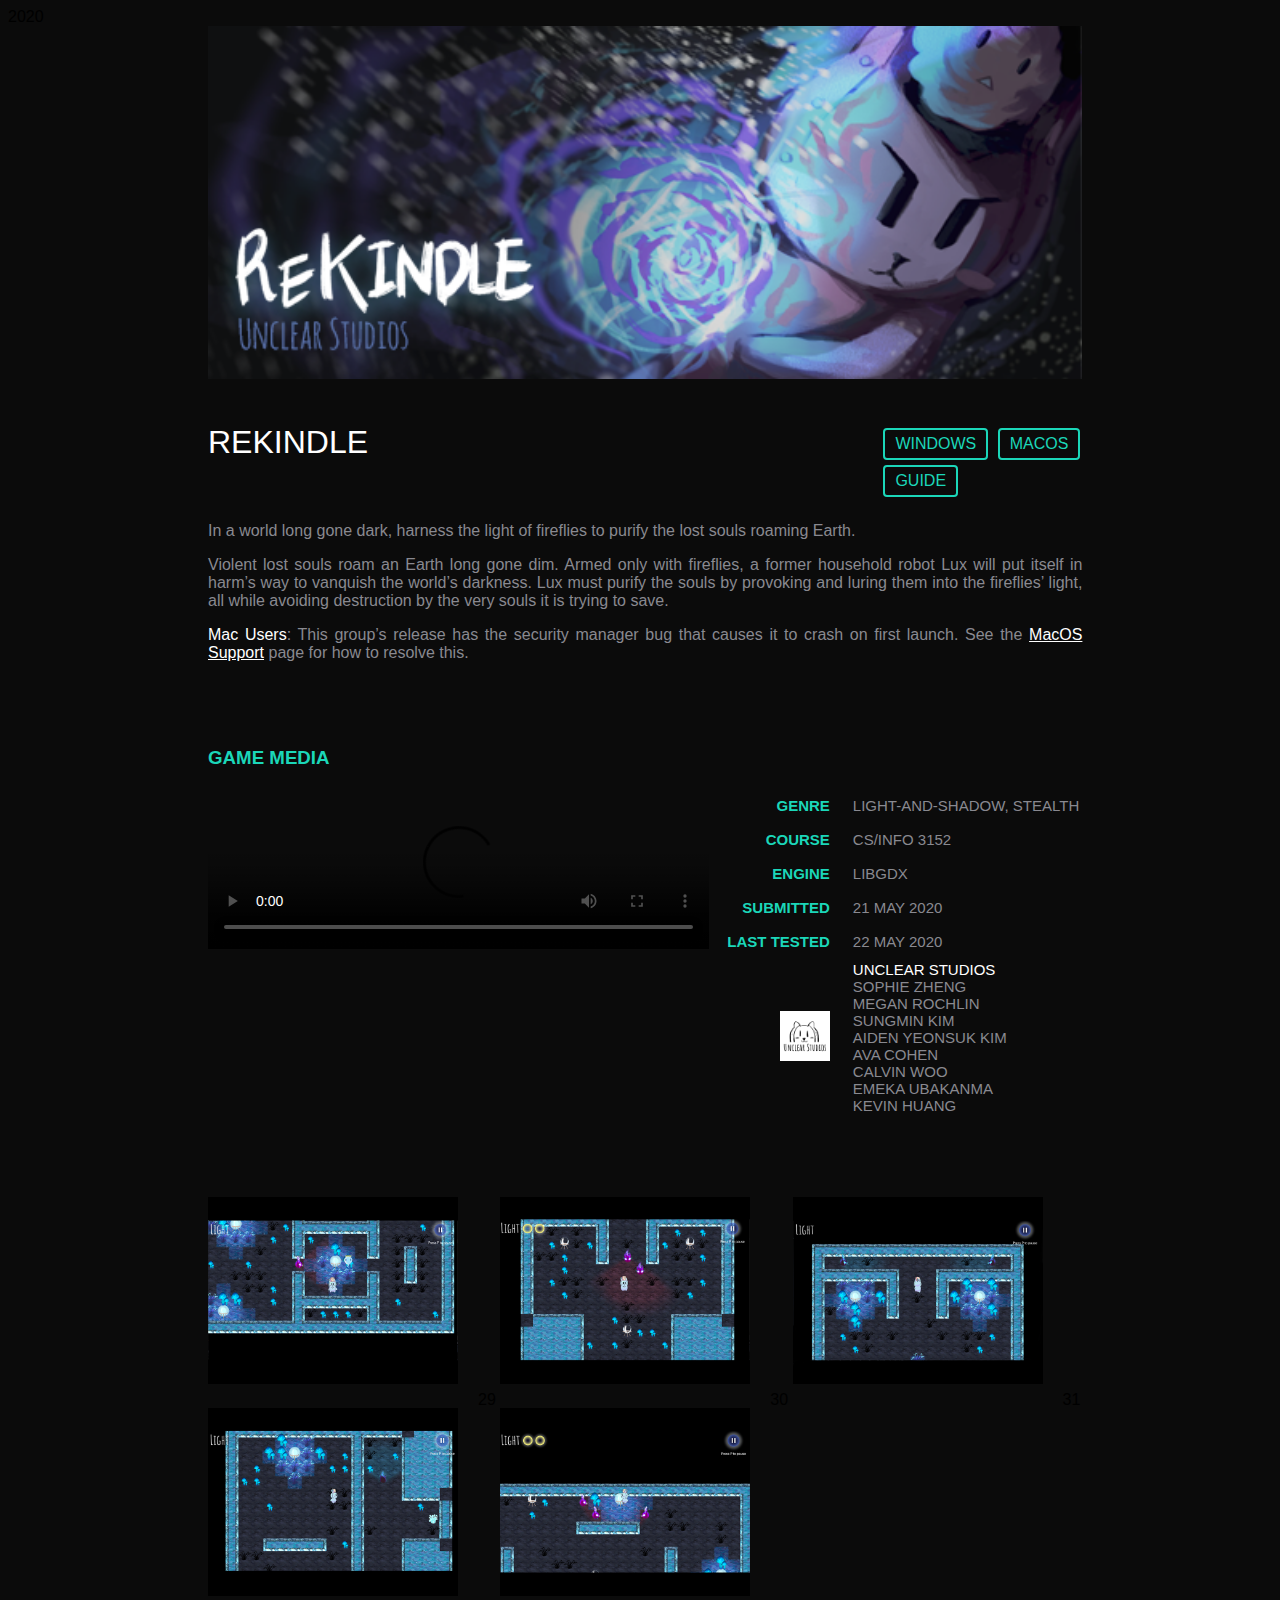
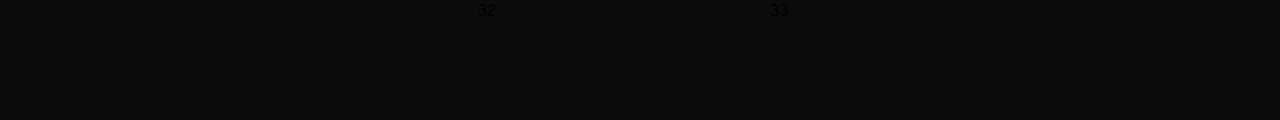
==== rekindle/index.html @ 6d372907 "renamed" ====
<!DOCTYPE html>
<!-- saved from url=(0070)file:///C:/Users/huang/kevinh110.github.io/rekindle/rekindle_page.html -->
<html class="no-js" lang="en"><head><meta http-equiv="Content-Type" content="text/html; charset=UTF-8"><script src="./index_files/analytics.js.download" type="text/javascript"></script>

<link rel="stylesheet" type="text/css" href="./index_files/banner-styles.css">
<link rel="stylesheet" type="text/css" href="./index_files/iconochive.css">

	
    <title>Game Design Initiative at Cornell</title>
    
    <meta name="viewport" content="user-scalable=no, width=device-width, initial-scale=1.0">
    <meta name="apple-mobile-web-app-capable" content="yes">
    
    
    <link rel="stylesheet" href="./index_files/darkmode.css">
	
    
    <link rel="stylesheet" href="./index_files/gamelanding.css">
    
    <link rel="stylesheet" href="./index_files/font-awesome.min.css">

	
</head>

    <body><div class="content">
	


2020
<div class="top">
  <img src="./index_files/banner.png" alt="Game cover image" class="center">
  <div class="top-text-content">
	<div class="title_and_buttons">
	  <div class="gamename">
		<h1>Rekindle</h1>
	  </div>
	  
	  <div class="buttons">
	  	<button type="button" onclick="window.location.href=&#39;Rekindle.Win.zip&#39;;">Windows</button>
		<button type="button" onclick="window.location.href=&#39;Rekindle.Mac.zip&#39;;">MacOS</button>
		<button type="button" onclick="window.location.href=&#39;quickstart.png&#39;;">Guide</button>
		
	  </div>
	  
	</div>
	<p>In a world long gone dark, harness the light of fireflies to purify  the lost souls roaming Earth.</p>

	<p>Violent lost souls roam an Earth long gone dim. Armed only with fireflies, a former 
household robot Lux will put itself in harm’s way to vanquish the world’s darkness. 
Lux must purify the souls by provoking and luring them into the fireflies’ light, 
all while avoiding destruction by the very souls it is trying to save.</p>

<p><strong>Mac Users</strong>: This group’s release has the security manager bug that causes it to
crash on first launch.  See the <a href="https://web.archive.org/web/20200617064942/http://en-ci-gdiac.coecis.cornell.edu/macos">MacOS Support</a> page for how to resolve
this.</p>

  </div>
</div>
<div class="video_info_team">
      <div class="video_info_team_left">
        <h3>Game Media</h3>
        
        <div class="videoimg">
        <video width="100%" height="auto" poster="/web/20200617064942im_/http://en-ci-gdiac.coecis.cornell.edu/gallery/rekindle/header.png" controls="">
        	<source src="/web/20200617064942im_/http://en-ci-gdiac.coecis.cornell.edu/gallery/rekindle/trailer.mp4" type="video/mp4">
			This video is not supported by your browser.
		</video>
        </div>
        
      </div>
  <div class=" video_info_team_right">
	<table style="width:100%">
	  <tbody><tr>
		<th>Genre</th>
		<td>light-and-shadow, stealth</td>
	  </tr>
	  <tr>
		<th>Course</th>
		<td>CS/INFO 3152</td>
	  </tr>
	  <tr>
		<th>Engine</th>
		<td>LibGDX</td>
	  </tr>
	  <tr>
		<th>Submitted</th>
		<td>21 May 2020</td>
	  </tr>
	  <tr>
		<th>Last Tested</th>
		<td>22 May 2020</td>
	  </tr>
	  <tr>
		<th><img class="studiologo" src="./index_files/logo.png" alt="Unclear Studios"></th>
		<td><span style="color:white;">Unclear Studios</span>
		  <ul>
		    <li>Sophie Zheng</li>
		    <li>Megan Rochlin</li>
		    <li>Sungmin Kim</li>
		    <li>Aiden Yeonsuk Kim</li>
		    <li>Ava Cohen</li>
		    <li>Calvin Woo</li>
		    <li>Emeka Ubakanma</li>
		    <li>Kevin Huang</li>
		    
		  </ul>
		</td>
	  </tr>
	</tbody></table>
  </div>
</div>
<div class="screenshot_gallery">
  
  
  <img class="screenshot" src="./index_files/screenshot1.png" alt="Game screenshot 1">29
  
  <img class="screenshot" src="./index_files/screenshot2.png" alt="Game screenshot 1">30
  
  <img class="screenshot" src="./index_files/screenshot3.png" alt="Game screenshot 1">31
  
  <img class="screenshot" src="./index_files/screenshot4.png" alt="Game screenshot 1">32
  
  <img class="screenshot" src="./index_files/screenshot5.png" alt="Game screenshot 1">33
  
</div>

	</div>

<!-- Scripts for navigation -->
<!-- Scripts for navigation -->
<script>
    /* Loop through all dropdown buttons to toggle between hiding and showing its dropdown content*/
    var dropdown = document.getElementsByClassName("dropbtn");
    var i;

    for (i = 0; i < dropdown.length; i++) {
        dropdown[i].addEventListener("click", function () {
            this.classList.toggle("active");
            var dropdownContent = this.nextElementSibling;
            if (dropdownContent.style.display === "block") {
                dropdownContent.style.display = "none";
            } else {
                dropdownContent.style.display = "block";
            }
        });
    }

    // Close all dropdowns when user clicks outside of dropdown element
    document.addEventListener("click", (evt) => {
        const navElement = document.getElementById("myNavbar");
        let targetElement = evt.target; // clicked element

        do {
            if (targetElement == navElement) {
                // This is a click inside. Do nothing, just return.
                // document.getElementById("flyout-debug").textContent = "Clicked inside!";
                return;
            }
            // Go up the DOM
            targetElement = targetElement.parentNode;
        } while (targetElement);

        // This is a click outside.
        closeDrops();
    });

    // Close all open dropdowns 
    function closeDrops() {
        var dropdownContents = document.getElementsByClassName("dropdown-content");
        var i;

        for (i = 0; i < dropdownContents.length; i++) {
            dropdownContents[i].style.display = "none";
        }
    }

    // Close all dropdowns on screen change
    window.onresize = closeDrops;

    /* Add "responsive" class to nav when user clicks on the icon */
    function goMobile() {
        var x = document.getElementById("myNavbar");
        if (x.className === "navbar") {
            x.className += " responsive";
        } else {
            x.className = "navbar";
        }
    }
</script>

<!--
     FILE ARCHIVED ON 06:49:42 Jun 17, 2020 AND RETRIEVED FROM THE
     INTERNET ARCHIVE ON 18:57:05 Feb 10, 2021.
     JAVASCRIPT APPENDED BY WAYBACK MACHINE, COPYRIGHT INTERNET ARCHIVE.

     ALL OTHER CONTENT MAY ALSO BE PROTECTED BY COPYRIGHT (17 U.S.C.
     SECTION 108(a)(3)).
-->
<!--
playback timings (ms):
  captures_list: 173.036
  exclusion.robots: 0.199
  exclusion.robots.policy: 0.189
  RedisCDXSource: 12.339
  esindex: 0.006
  LoadShardBlock: 128.678 (3)
  PetaboxLoader3.datanode: 95.697 (4)
  CDXLines.iter: 28.93 (3)
  PetaboxLoader3.resolve: 79.059 (2)
  load_resource: 85.017
--></body></html>
---- rekindle/index_files/banner-styles.css ----
@import 'record.css'; /* for SPN1 */

#wm-ipp-base {
  min-height:65px;
  padding:0;
  margin:0;
  border:none;
  background:none transparent;
}
#wm-ipp {
  z-index: 2147483647;
}
#wm-ipp, #wm-ipp * {
  font-family:Lucida Grande, Helvetica, Arial, sans-serif;
  font-size:12px;
  line-height:1.2;
  letter-spacing:0;
  width:auto;
  height:auto;
  max-width:none;
  max-height:none;
  min-width:0 !important;
  min-height:0;
  outline:none;
  float:none;
  text-align:left;
  border:none;
  color: #000;
  text-indent: 0;
  position: initial;
  background: none;
}
#wm-ipp div, #wm-ipp canvas {
  display: block;
}
#wm-ipp div, #wm-ipp tr, #wm-ipp td, #wm-ipp a, #wm-ipp form {
  padding:0;
  margin:0;
  border:none;
  border-radius:0;
  background-color:transparent;
  background-image:none;
  /*z-index:2147483640;*/
  height:auto;
}
#wm-ipp table {
  border:none;
  border-collapse:collapse;
  margin:0;
  padding:0;
  width:auto;
  font-size:inherit;
}
#wm-ipp form input {
  padding:1px !important;
  height:auto;
  display:inline;
  margin:0;
  color: #000;
  background: none #fff;
  border: 1px solid #666;
}
#wm-ipp form input[type=submit] {
  padding:0 8px !important;
  margin:1px 0 1px 5px !important;
  width:auto !important;
  border: 1px solid #000 !important;
  background: #fff !important;
  color: #000 !important;
}
#wm-ipp a {
  display: inline;
}    
#wm-ipp a:hover{
  text-decoration:underline;
}
#wm-ipp a.wm-btn:hover {
  text-decoration:none;
  color:#ff0 !important;
}
#wm-ipp a.wm-btn:hover span {
  color:#ff0 !important;
}
#wm-ipp #wm-ipp-inside {
  margin: 0 6px;
  border:5px solid #000;
  border-top:none;
  background-color:rgba(255,255,255,0.9);
  -moz-box-shadow:1px 1px 4px #333;
  -webkit-box-shadow:1px 1px 4px #333;
  box-shadow:1px 1px 4px #333;
  border-radius:0 0 8px 8px;
}
/* selectors are intentionally verbose to ensure priority */
#wm-ipp #wm-logo {
  padding:0 10px;
  vertical-align:middle;
  min-width:110px;
  width:15%;
}
#wm-ipp table tr::before, #wm-ipp table tr::after {
  margin: 0;
  height: auto;
}
#wm-ipp table.c {
  vertical-align:top;
  margin-left: 4px;
}
#wm-ipp table.c td {
  border:none !important;
}
#wm-ipp .c td.u {
  padding:3px 0 !important;
  text-align:center;
}
#wm-ipp .c td.n {
  padding:0 0 0 5px !important;
  vertical-align: bottom;
}
#wm-ipp .c td.n a {
  text-decoration:none;
  color:#33f;
  font-weight:bold;
}
#wm-ipp .c td.n td.b {
  padding:0 6px 0 0 !important;
  text-align:right !important;
  overflow:visible;
  white-space:nowrap;
  color:#99a;
  vertical-align:middle;
}
#wm-ipp .c td.n tr.y td.b {
  padding:0 6px 2px 0 !important;
}
#wm-ipp .c td.n td.c {
  background:#000;
  color:#ff0;
  font-weight:bold;
  padding:0 !important;
  text-align:center;
}
#wm-ipp.hi .c td.n td.c {
  color:#ec008c;
}
#wm-ipp .c td.n td.f {
  padding:0 0 0 6px !important;
  text-align:left !important;
  overflow:visible;
  white-space:nowrap;
  color:#99a;
  vertical-align:middle;
}
#wm-ipp .c td.n tr.m td {
  text-transform:uppercase;
  white-space:nowrap;
  padding:2px 0;
}
#wm-ipp .c td.s {
  padding:0 5px 0 0 !important;
  text-align:center;
  vertical-align:bottom;
}
#wm-ipp #wm-nav-captures {
  white-space: nowrap;
}
#wm-ipp .c td.s a.t {
  color:#33f;
  font-weight:bold;
  line-height: 1.8;
}
#wm-ipp .c td.s div.r {
  color: #666;
  font-size:9px;
  white-space:nowrap;
}
#wm-ipp .c td.k {
  vertical-align:bottom;
  padding-bottom:2px;
}
#wm-ipp .c td.s {
  padding:0 5px 2px 0 !important;
}
#wm-ipp td#displayMonthEl {
  padding: 2px 0 !important;
}
#wm-ipp td#displayYearEl {
  padding: 0 0 2px 0 !important;
}

div#wm-ipp-sparkline {
  position:relative;/* for positioning markers */
  white-space:nowrap;
  background-color:#fff;
  cursor:pointer;
  line-height:0.9;
}
#sparklineImgId, #wm-sparkline-canvas {
  position:relative;
  z-index:9012;
  max-width:none;
}
#wm-ipp-sparkline div.yt {
  position:absolute;
  z-index:9010 !important;
  background-color:#ff0 !important;
  top: 0;
}
#wm-ipp-sparkline div.mt {
  position:absolute;
  z-index:9013 !important;
  background-color:#ec008c !important;
  top: 0;
}  
#wm-ipp .r {
  position:relative;
}
#wm-ipp .r a {
  color:#33f;
  border:none;
  position:relative;
  background-color:transparent;
  background-repeat:no-repeat !important;
  background-position:100% 100% !important;
  text-decoration: none;
}
#wm-ipp #wm-capinfo {
  /* prevents notice div background from sticking into round corners of
     #wm-ipp-inside */
  border-radius: 0 0 4px 4px;
}
#wm-ipp #wm-capinfo .c-logo {
  display:block;
  float:left;
  margin-right:3px;
  width:90px;
  min-height:90px;
  max-height: 290px;
  border-radius:45px;
  overflow:hidden;
  background-position:50%;
  background-size:auto 90px;
  box-shadow: 0 0 2px 2px rgba(208,208,208,128) inset;
}
#wm-ipp #wm-capinfo .c-logo span {
  display:inline-block;
}
#wm-ipp #wm-capinfo .c-logo img {
  height:90px;
  position:relative;
  left:-50%;
}
#wm-ipp #wm-capinfo .wm-title {
  font-size:130%;
}
#wm-ipp #wm-capinfo a.wm-selector {
  display:inline-block;
  color: #aaa;
  text-decoration:none !important;
  padding: 2px 8px;
}
#wm-ipp #wm-capinfo a.wm-selector.selected {
  background-color:#666;
}
#wm-ipp #wm-capinfo a.wm-selector:hover {
  color: #fff;
}
#wm-ipp #wm-capinfo.notice-only #wm-capinfo-collected-by,
#wm-ipp #wm-capinfo.notice-only #wm-capinfo-timestamps {
    display: none;
}
#wm-ipp #wm-capinfo #wm-capinfo-notice .wm-capinfo-content {
    background-color:#ff0;
    padding:5px;
    font-size:14px;
    text-align:center;
}
#wm-ipp #wm-capinfo #wm-capinfo-notice .wm-capinfo-content * {
    font-size:14px;
    text-align:center;
}
#wm-ipp #wm-expand {
  right: 1px;
  bottom: -1px;
  color: #ffffff;
  background-color: #666 !important;
  padding:0 5px 0 3px !important;
  border-radius: 3px 3px 0 0 !important;
}
#wm-ipp #wm-expand span {
  color: #ffffff;
}
#wm-ipp #wm-expand #wm-expand-icon {
  display: inline-block;
  transition: transform 0.5s;
  transform-origin: 50% 45%;
}
#wm-ipp #wm-expand.wm-open #wm-expand-icon {
  transform: rotate(180deg);
}
#wm-ipp #wmtb {
  text-align:right;
}
#wm-ipp #wmtb #wmtbURL {
  width: calc(100% - 45px);
}
#wm-ipp #wm-graph-anchor {
  border-right:1px solid #ccc;
}
/* time coherence */
html.wb-highlight {
  box-shadow: inset 0 0 0 3px #a50e3a !important;
}    
.wb-highlight {
  outline: 3px solid #a50e3a !important;
}

@media (min-width:946px) {
#wm-ipp #wm-graph-anchor {
  display:block !important;
}
}
@media (max-width:945px) {
#wm-ipp #wm-graph-anchor {
  display:none !important;
}
#wm-ipp table.c {
  width: 85%;
  width: calc(100% - 131px);
}
}
@media (max-width:1118px) {
#wm-logo {
  display:none !important;
}
}

#wm-btns {
    white-space: nowrap;
}

#wm-btns>#wm-save-snapshot-open {
  margin-right: 7px;
  top: -6px;
}

#wm-btns>#wm-sign-in {
  box-sizing: content-box;
  display: none;
  margin-right: 7px;
  top: -8px;

  /*
  round border around sign in button
  */
  border: 2px #000 solid;
  border-radius: 14px;
  padding-right: 2px;
  padding-bottom: 2px;
  width: 11px;
  height: 11px;
}

#wm-btns>#wm-sign-in>.iconochive-person {
  font-size: 12.5px;
}

#wm-save-snapshot-open > .iconochive-web {
  color:#000;
  font-size:160%;
}

#wm-ipp #wm-share {
  display: flex;
  align-items: flex-end;
  justify-content: space-between;
}

#wm-share > #wm-screenshot {
  display: inline-block;
  margin-right: 3px;
  visibility: hidden;
}

#wm-screenshot > .iconochive-image {
  color:#000;
  font-size:160%;
}

#wm-btns>#wm-save-snapshot-in-progress {
  display: none;
  font-size:160%;
  opacity: 0.5;
  position: relative;
  margin-right: 7px;
  top: -5px;
}

#wm-btns>#wm-save-snapshot-success {
  display: none;
  color: green;
  position: relative;
  top: -7px;
}

#wm-btns>#wm-save-snapshot-fail {
  display: none;
  color: red;
  position: relative;
  top: -7px;
}

.wm-icon-screen-shot {
  background: url("../images/web-screenshot.svg") no-repeat !important;
  background-size: contain !important;
  width: 22px !important;
  height: 19px !important;

  display: inline-block;
}
#donato {
    transition: height 0.5s;
    height: 0;
    margin: 0;
    padding: 0;
}
body.wm-modal {
    height: auto !important;
    overflow: hidden !important;
}
#donato #donato-base {
    width: 100%;
    height: 100%;
    bottom: 0;
    margin: 0;
    padding: 0;
    position: absolute;
    z-index: 2147483639;
}
body.wm-modal #donato #donato-base {
    position: fixed;
    top: 0;
    left: 0;
    right: 0;
    bottom: 0;
    z-index: 2147483640;
}

.wb-autocomplete-suggestions {
    font-family: Lucida Grande, Helvetica, Arial, sans-serif;
    font-size: 12px;
    text-align: left;
    cursor: default;
    border: 1px solid #ccc;
    border-top: 0;
    background: #fff;
    box-shadow: -1px 1px 3px rgba(0,0,0,.1);
    position: absolute;
    display: none;
    z-index: 2147483647;
    max-height: 254px;
    overflow: hidden;
    overflow-y: auto;
    box-sizing: border-box;
}
.wb-autocomplete-suggestion {
    position: relative;
    padding: 0 .6em;
    line-height: 23px;
    white-space: nowrap;
    overflow: hidden;
    text-overflow: ellipsis;
    font-size: 1.02em;
    color: #333;
}
.wb-autocomplete-suggestion b {
    font-weight: bold;
}
.wb-autocomplete-suggestion.selected {
    background: #f0f0f0;
}
---- rekindle/index_files/iconochive.css ----
@font-face{font-family:'Iconochive-Regular';src:url('https://archive.org/includes/fonts/Iconochive-Regular.eot?-ccsheb');src:url('https://archive.org/includes/fonts/Iconochive-Regular.eot?#iefix-ccsheb') format('embedded-opentype'),url('https://archive.org/includes/fonts/Iconochive-Regular.woff?-ccsheb') format('woff'),url('https://archive.org/includes/fonts/Iconochive-Regular.ttf?-ccsheb') format('truetype'),url('https://archive.org/includes/fonts/Iconochive-Regular.svg?-ccsheb#Iconochive-Regular') format('svg');font-weight:normal;font-style:normal}
[class^="iconochive-"],[class*=" iconochive-"]{font-family:'Iconochive-Regular'!important;speak:none;font-style:normal;font-weight:normal;font-variant:normal;text-transform:none;line-height:1;-webkit-font-smoothing:antialiased;-moz-osx-font-smoothing:grayscale}
.iconochive-Uplevel:before{content:"\21b5"}
.iconochive-exit:before{content:"\1f6a3"}
.iconochive-beta:before{content:"\3b2"}
.iconochive-logo:before{content:"\1f3db"}
.iconochive-audio:before{content:"\1f568"}
.iconochive-movies:before{content:"\1f39e"}
.iconochive-software:before{content:"\1f4be"}
.iconochive-texts:before{content:"\1f56e"}
.iconochive-etree:before{content:"\1f3a4"}
.iconochive-image:before{content:"\1f5bc"}
.iconochive-web:before{content:"\1f5d4"}
.iconochive-collection:before{content:"\2211"}
.iconochive-folder:before{content:"\1f4c2"}
.iconochive-data:before{content:"\1f5c3"}
.iconochive-tv:before{content:"\1f4fa"}
.iconochive-article:before{content:"\1f5cf"}
.iconochive-question:before{content:"\2370"}
.iconochive-question-dark:before{content:"\3f"}
.iconochive-info:before{content:"\69"}
.iconochive-info-small:before{content:"\24d8"}
.iconochive-comment:before{content:"\1f5e9"}
.iconochive-comments:before{content:"\1f5ea"}
.iconochive-person:before{content:"\1f464"}
.iconochive-people:before{content:"\1f465"}
.iconochive-eye:before{content:"\1f441"}
.iconochive-rss:before{content:"\221e"}
.iconochive-time:before{content:"\1f551"}
.iconochive-quote:before{content:"\275d"}
.iconochive-disc:before{content:"\1f4bf"}
.iconochive-tv-commercial:before{content:"\1f4b0"}
.iconochive-search:before{content:"\1f50d"}
.iconochive-search-star:before{content:"\273d"}
.iconochive-tiles:before{content:"\229e"}
.iconochive-list:before{content:"\21f6"}
.iconochive-list-bulleted:before{content:"\2317"}
.iconochive-latest:before{content:"\2208"}
.iconochive-left:before{content:"\2c2"}
.iconochive-right:before{content:"\2c3"}
.iconochive-left-solid:before{content:"\25c2"}
.iconochive-right-solid:before{content:"\25b8"}
.iconochive-up-solid:before{content:"\25b4"}
.iconochive-down-solid:before{content:"\25be"}
.iconochive-dot:before{content:"\23e4"}
.iconochive-dots:before{content:"\25a6"}
.iconochive-columns:before{content:"\25af"}
.iconochive-sort:before{content:"\21d5"}
.iconochive-atoz:before{content:"\1f524"}
.iconochive-ztoa:before{content:"\1f525"}
.iconochive-upload:before{content:"\1f4e4"}
.iconochive-download:before{content:"\1f4e5"}
.iconochive-favorite:before{content:"\2605"}
.iconochive-heart:before{content:"\2665"}
.iconochive-play:before{content:"\25b6"}
.iconochive-play-framed:before{content:"\1f3ac"}
.iconochive-fullscreen:before{content:"\26f6"}
.iconochive-mute:before{content:"\1f507"}
.iconochive-unmute:before{content:"\1f50a"}
.iconochive-share:before{content:"\1f381"}
.iconochive-edit:before{content:"\270e"}
.iconochive-reedit:before{content:"\2710"}
.iconochive-gear:before{content:"\2699"}
.iconochive-remove-circle:before{content:"\274e"}
.iconochive-plus-circle:before{content:"\1f5d6"}
.iconochive-minus-circle:before{content:"\1f5d5"}
.iconochive-x:before{content:"\1f5d9"}
.iconochive-fork:before{content:"\22d4"}
.iconochive-trash:before{content:"\1f5d1"}
.iconochive-warning:before{content:"\26a0"}
.iconochive-flash:before{content:"\1f5f2"}
.iconochive-world:before{content:"\1f5fa"}
.iconochive-lock:before{content:"\1f512"}
.iconochive-unlock:before{content:"\1f513"}
.iconochive-twitter:before{content:"\1f426"}
.iconochive-facebook:before{content:"\66"}
.iconochive-googleplus:before{content:"\67"}
.iconochive-reddit:before{content:"\1f47d"}
.iconochive-tumblr:before{content:"\54"}
.iconochive-pinterest:before{content:"\1d4df"}
.iconochive-popcorn:before{content:"\1f4a5"}
.iconochive-email:before{content:"\1f4e7"}
.iconochive-embed:before{content:"\1f517"}
.iconochive-gamepad:before{content:"\1f579"}
.iconochive-Zoom_In:before{content:"\2b"}
.iconochive-Zoom_Out:before{content:"\2d"}
.iconochive-RSS:before{content:"\1f4e8"}
.iconochive-Light_Bulb:before{content:"\1f4a1"}
.iconochive-Add:before{content:"\2295"}
.iconochive-Tab_Activity:before{content:"\2318"}
.iconochive-Forward:before{content:"\23e9"}
.iconochive-Backward:before{content:"\23ea"}
.iconochive-No_Audio:before{content:"\1f508"}
.iconochive-Pause:before{content:"\23f8"}
.iconochive-No_Favorite:before{content:"\2606"}
.iconochive-Unike:before{content:"\2661"}
.iconochive-Song:before{content:"\266b"}
.iconochive-No_Flag:before{content:"\2690"}
.iconochive-Flag:before{content:"\2691"}
.iconochive-Done:before{content:"\2713"}
.iconochive-Check:before{content:"\2714"}
.iconochive-Refresh:before{content:"\27f3"}
.iconochive-Headphones:before{content:"\1f3a7"}
.iconochive-Chart:before{content:"\1f4c8"}
.iconochive-Bookmark:before{content:"\1f4d1"}
.iconochive-Documents:before{content:"\1f4da"}
.iconochive-Newspaper:before{content:"\1f4f0"}
.iconochive-Podcast:before{content:"\1f4f6"}
.iconochive-Radio:before{content:"\1f4fb"}
.iconochive-Cassette:before{content:"\1f4fc"}
.iconochive-Shuffle:before{content:"\1f500"}
.iconochive-Loop:before{content:"\1f501"}
.iconochive-Low_Audio:before{content:"\1f509"}
.iconochive-First:before{content:"\1f396"}
.iconochive-Invisible:before{content:"\1f576"}
.iconochive-Computer:before{content:"\1f5b3"}
---- rekindle/index_files/darkmode.css ----
@font-face{font-family:heebo;src:url(/web/20200617064037im_/http://en-ci-gdiac.coecis.cornell.edu/assets/fonts/Heebo-Medium.ttf) format("truetype");font-style:normal;font-weight:100}@font-face{font-family:helvetica;src:url(/web/20200617064037im_/http://en-ci-gdiac.coecis.cornell.edu/assets/fonts/Helvetica.ttf) format("truetype");font-style:normal;font-weight:100}html{font-family:helvetica, heebo;font-weight:100;background-color:#0B0B0B}::selection{color:none;background:none}::-moz-selection{color:none;background:none}p{color:#898990;text-align:justify;text-justify:inter-word}.centered{text-align:center}a{color:white}strong{color:white}.large{font-size:125%}.emphasis{color:white}.accent{color:#1BD7B9}h1{color:white;text-transform:uppercase;font-weight:normal;font-size:200%}h2{color:#1BD7B9;text-transform:uppercase;font-size:140%}h3{margin-bottom:30px;color:#1BD7B9;text-transform:uppercase}h4{margin-bottom:20px;color:#1BD7B9}.navbar{margin:0;padding:0;width:15%;position:fixed;height:100%;text-transform:uppercase;line-height:1.6}.navbar a{display:block;color:#898990;margin:20% 20% 0% 10%;text-decoration:none;font-size:85%}.navbar a.active{color:#1BD7B9}.navbar a:hover:not(.active){color:#1BD7B9}.navbar .icon{display:none}.navbar .dropdown{display:block;color:#898990}.navbar .dropdown:hover{cursor:pointer;color:#1BD7B9}.navbar #gdiac-short{display:none}.dropdown .dropbtn{margin:20% 10% 0% 10%;border:none;background-color:none;font-size:85%;width:80%;height:80%;outline:none;text-align:left}.dropdown .dropdown-content{display:none;padding:0}.dropdown .dropdown-content a{margin:10% 20% 0% 20%;color:#898990}@media screen and (min-width: 2000px){.navbar a,.dropdown .dropbtn{font-size:100%;line-height:1.6}}@media screen and (max-width: 1200px){.navbar{width:100%;height:auto;position:relative}.navbar a{float:left;display:block;text-align:center;margin:0;padding:0.875em 1em;text-decoration:none}.navbar .icon{display:none}.navbar #gdiac-short{display:block}.navbar #gdiac-full{display:none}.dropdown{float:left;overflow:hidden}.dropdown .dropbtn{border:none;outline:none;padding:0.875em 1em;background-color:inherit;font-family:inherit;margin:0}.dropdown .dropdown-content{display:none;position:absolute;background-color:black}.dropdown .dropdown-content a{float:none;margin:0;padding:0.875;text-decoration:none;display:block;text-align:left}.navbar a:hover,.dropdown:hover .dropbtn{color:#1BD7B9}}@media screen and (max-width: 700px){.navbar a:not(:first-child){display:none}.navbar a.icon{float:right;display:block;color:#1BD7B9}.navbar #gdiac-short{display:block}.navbar #gdiac-full{display:none}.dropdown .dropbtn{display:none}.navbar.responsive{position:relative}.navbar.responsive a.icon{position:absolute;right:0;top:0}.navbar.responsive a{float:none;display:block;text-align:left}.navbar.responsive .dropdown{float:none}.navbar.responsive .dropdown .dropbtn{display:block;width:100%;text-align:left}.navbar.responsive .dropdown .dropdown-content{position:relative}}

/*# sourceMappingURL=darkmode.css.map */
/*
     FILE ARCHIVED ON 06:40:37 Jun 17, 2020 AND RETRIEVED FROM THE
     INTERNET ARCHIVE ON 19:01:39 Feb 10, 2021.
     JAVASCRIPT APPENDED BY WAYBACK MACHINE, COPYRIGHT INTERNET ARCHIVE.

     ALL OTHER CONTENT MAY ALSO BE PROTECTED BY COPYRIGHT (17 U.S.C.
     SECTION 108(a)(3)).
*/
/*
playback timings (ms):
  captures_list: 150.091
  exclusion.robots: 0.08
  exclusion.robots.policy: 0.074
  RedisCDXSource: 61.907
  esindex: 0.011
  LoadShardBlock: 63.697 (3)
  PetaboxLoader3.datanode: 57.191 (4)
  CDXLines.iter: 22.135 (3)
  load_resource: 69.01
  PetaboxLoader3.resolve: 46.155
*/
---- rekindle/index_files/gamelanding.css ----
@font-face {
  font-family: heebo;
  src: url(/web/20200618034136im_/http://en-ci-gdiac.coecis.cornell.edu/assets/fonts/Heebo-Medium.ttf)
    format("truetype");
  font-style: normal;
  font-weight: 100;
}

@font-face {
  font-family: helvetica;
  src: url(/web/20200618034136im_/http://en-ci-gdiac.coecis.cornell.edu/assets/fonts/Helvetica.ttf)
    format("truetype");
  font-style: normal;
  font-weight: 100;
}

html {
  font-family: helvetica, heebo;
  font-weight: 100;
  background-color: #0b0b0b;
}

/* Disable highlighting */
::selection {
  color: none;
  background: none;
}
/* For Mozilla Firefox */
::-moz-selection {
  color: none;
  background: none;
}

.top {
  margin-left: 200px;
  /* margin-right: 200px; */
  display: inline-block;
}

.content {
  padding-right: 15%;
}
.center {
  width: 100%;
}

h1 {
  color: white;
  text-transform: uppercase;
}
.title_and_buttons {
  margin-top: 20px;
  display: flex;
  margin-bottom: 20px;
}

.gamename {
  flex: 2;
}

.buttons {
  flex: 1;
  margin-top: 25px;
  margin-left: 30%;
}

.buttons button {
  margin-left: 5px;
  margin-bottom: 5px;
  background-color: #0b0b0b;
  border: 2px solid #1bd7b9;
  color: #1bd7b9;
  padding: 5px 10px;
  text-align: center;
  text-decoration: none;
  display: inline-block;
  font-size: 16px;
  border-radius: 4px;
  text-transform: uppercase;
  font-family: helvetica;
  transition-duration: 0.4s;
}

button:hover {
  background-color: #1bd7b9;
  border: 2px solid#1BD7B9;
  color: #0b0b0b;
  cursor: pointer;
}

p {
  color: #898990;
  text-align: justify;
  text-justify: inter-word;
}

.video_info_team {
  display: flex;
  margin-top: 50px;
}

.video_info_team_left {
  flex: 2;
}

.video_info_team_right {
  flex: 1;
  margin-top: 60px;
  margin-bottom: 50px;
}

table {
  text-transform: uppercase;
  font-size: 15px;
}

th {
  color: #1bd7b9;
  text-align: right;
  height: 30px;
  padding-right: 20px;
}

td {
  color: #898990;
  height: 30px;
}

ul {
  list-style-type: none;
  margin: 0;
  padding: 0;
}
.videoimg {
  margin-left: 200px;
  width: 70%;
}

h3 {
  margin-bottom: 30px;
  margin-left: 200px;
  color: #1bd7b9;
  text-transform: uppercase;
}

.studiologo {
  width: 50px;
}

.screenshot_gallery {
  margin-left: 200px;
  margin-top: 30px;
  float: left;
  margin-bottom: 100px;
}

.screenshot {
  width: 250px;
  margin-right: 20px;
  margin-bottom: 20px;
}

@media screen and (min-width: 2000px) {
  body {
    padding-left: 5%;
    padding-right: 5%;
  }

  .center {
    width: 100%;
  }

  .content {
    padding-left: 15%;
    padding-right: 15%;
  }

  .top {
    margin: 0;
  }

  .top-text-content p {
    font-size: 115%;
  }

  .video_info_team_left .videoimg {
    margin-left: 0;
  }

  .screenshot_gallery {
    margin-left: 0;
  }

  h3 {
    margin-left: 0;
  }

  .video_info_team_right table {
    font-size: 125%;
  }

  .video_info_team_right .studiologo {
    width: 75px;
  }
}

@media screen and (max-width: 1200px) {
  #webpage {
    display: none;
  }

  body {
    margin: 0;
    overflow-x: hidden;
    width: 100%;
  }

  .content {
    padding: 0;
    margin: 0;
  }

  .top {
    margin-left: 0px;
    margin-right: 0px;
    width: 100%;
  }

  .top .top-text-content {
    padding-left: 5%;
    padding-right: 5%;
  }

  .center {
    width: 100%;
  }

  .buttons {
    flex: 1;
    margin-top: 25px;
  }

  .buttons button {
    font-size: 10px;
  }

  .video_info_team {
    display: flex;
    margin: 0px;
    padding-top: 50px;
    padding-left: 5%;
    padding-right: 5%;
  }

  .video_info_team_left {
    flex: 2;
  }

  .video_info_team_right {
    flex: 1;
    margin-top: 50px;
    margin-right: 0px;
    margin-bottom: 50px;
  }

  h3 {
    margin-top: 30px;
    margin-bottom: 30px;
  }

  table {
    text-transform: uppercase;
    font-size: 15px;
  }

  th {
    color: #1bd7b9;
    text-align: right;
    height: 30px;
    padding-right: 20px;
  }

  td {
    color: #898990;
    height: 30px;
  }

  ul {
    list-style-type: none;
    margin: 0;
    padding: 0;
  }
  .videoimg {
    margin-left: 0px;
    width: 90%;
  }

  h3 {
    margin-left: 0px;
    color: #1bd7b9;
    text-transform: uppercase;
  }

  .studiologo {
    width: 50px;
  }

  .screenshot_gallery {
    margin: 0;
    padding: 30px 5% 0px 5%;
    display: inline-block;
    margin-bottom: 100px;
  }

  .screenshot {
    width: 250px;
  }
}

@media screen and (max-width: 700px) {
  #webpage {
    display: none;
  }
  .top {
    margin-left: 0px;
    margin-right: 0px;
    display: inline-block;
  }

  .top .top-text-content {
    padding-left: 5%;
    padding-right: 5%;
  }

  .center {
    width: 100%;
  }

  .buttons {
    flex: 1;
    margin-top: 25px;
    margin-left: 4%;
  }

  button {
    margin-left: 5px;
    padding: 3px 7px;
    font-size: 8px;
  }

  .video_info_team {
    display: inline-block;
    margin-top: 16px;
    padding-top: 0;
    padding-left: 5%;
    padding-right: 5%;
  }

  h3 {
    margin-top: 30px;
    margin-bottom: 30px;
  }

  table {
    text-transform: uppercase;
    font-size: 15px;
  }

  th {
    color: #1bd7b9;
    text-align: right;
    height: 30px;
    padding-right: 20px;
  }

  td {
    color: #4d4d4d;
    height: 30px;
  }

  ul {
    list-style-type: none;
    margin: 0;
    padding: 0;
  }
  .videoimg {
    margin-left: 0px;
    width: 100%;
  }

  h3 {
    margin-left: 0px;
    color: #1bd7b9;
    text-transform: uppercase;
  }

  .studiologo {
    width: 50px;
  }

  .screenshot_gallery {
    margin-left: 0px;
    margin-top: 30px;
    display: inline-block;
    margin-bottom: 100px;
    padding-left: 5%;
    padding-right: 5%;
    padding-top: 0;
  }

  .screenshot {
    width: 100%;
    margin-bottom: 20px;
  }
}
/*
   FILE ARCHIVED ON 03:41:36 Jun 18, 2020 AND RETRIEVED FROM THE
   INTERNET ARCHIVE ON 19:02:59 Feb 10, 2021.
   JAVASCRIPT APPENDED BY WAYBACK MACHINE, COPYRIGHT INTERNET ARCHIVE.

   ALL OTHER CONTENT MAY ALSO BE PROTECTED BY COPYRIGHT (17 U.S.C.
   SECTION 108(a)(3)).
*/
/*
playback timings (ms):
captures_list: 151.141
load_resource: 67.07
exclusion.robots.policy: 0.227
CDXLines.iter: 35.282 (3)
LoadShardBlock: 67.703 (3)
RedisCDXSource: 42.739
PetaboxLoader3.datanode: 54.469 (4)
PetaboxLoader3.resolve: 62.301 (2)
esindex: 0.019
exclusion.robots: 0.244
*/
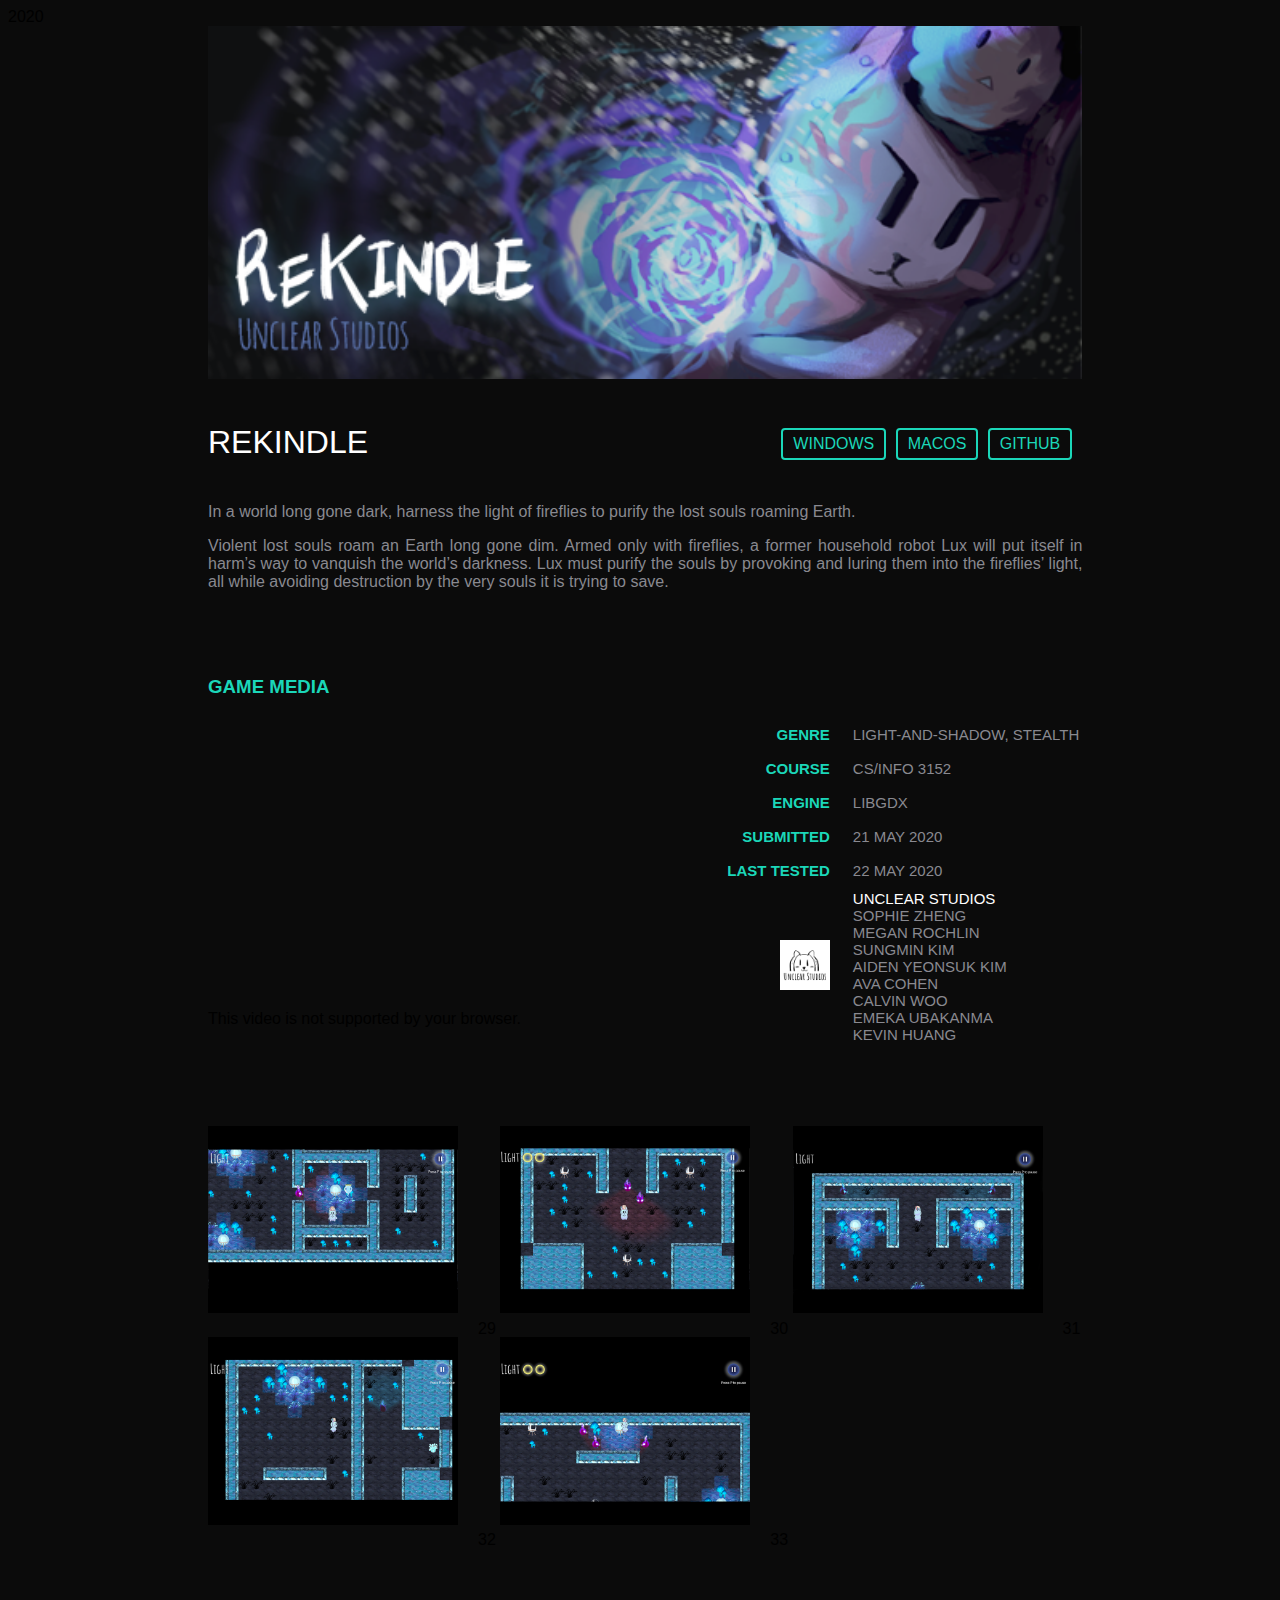
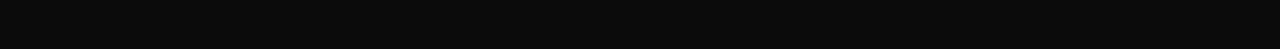
==== commit 3d872e63: "fixed links" ====
--- a/rekindle/index.html
+++ b/rekindle/index.html
@@ -25,7 +25,6 @@
     <body><div class="content">
 	
 
-
 2020
 <div class="top">
   <img src="./index_files/banner.png" alt="Game cover image" class="center">
@@ -36,9 +35,10 @@
 	  </div>
 	  
 	  <div class="buttons">
-	  	<button type="button" onclick="window.location.href=&#39;Rekindle.Win.zip&#39;;">Windows</button>
-		<button type="button" onclick="window.location.href=&#39;Rekindle.Mac.zip&#39;;">MacOS</button>
-		<button type="button" onclick="window.location.href=&#39;quickstart.png&#39;;">Guide</button>
+	  	<button type="button" onclick="location.href='https://drive.google.com/file/d/1FyaiLlxc-D9Fl7pXAiJXbdACvauaK3iQ/view?usp=sharing';">Windows</button>
+		<button type="button" onclick="location.href='https://drive.google.com/file/d/1Pk08M3Szxlz9wgnBrX8CGm1cvDN4fO5g/view?usp=sharing';">MacOS</button>
+    <button type="button" onclick="location.href='https://github.com/kevinh110/rekindled';">GitHub</button>
+
 		
 	  </div>
 	  
@@ -50,9 +50,6 @@
 Lux must purify the souls by provoking and luring them into the fireflies’ light, 
 all while avoiding destruction by the very souls it is trying to save.</p>
 
-<p><strong>Mac Users</strong>: This group’s release has the security manager bug that causes it to
-crash on first launch.  See the <a href="https://web.archive.org/web/20200617064942/http://en-ci-gdiac.coecis.cornell.edu/macos">MacOS Support</a> page for how to resolve
-this.</p>
 
   </div>
 </div>
@@ -61,8 +58,9 @@
         <h3>Game Media</h3>
         
         <div class="videoimg">
-        <video width="100%" height="auto" poster="/web/20200617064942im_/http://en-ci-gdiac.coecis.cornell.edu/gallery/rekindle/header.png" controls="">
-        	<source src="/web/20200617064942im_/http://en-ci-gdiac.coecis.cornell.edu/gallery/rekindle/trailer.mp4" type="video/mp4">
+            <div style="width: 100%; height: 0px; position: relative; padding-bottom: 56.250%;">
+              <iframe src="https://streamable.com/e/z73hyp" frameborder="0" width="100%" height="100%" allowfullscreen style="width: 100%; height: 100%; position: absolute;"></iframe>
+            </div>
 			This video is not supported by your browser.
 		</video>
         </div>
@@ -188,24 +186,4 @@
     }
 </script>
 
-<!--
-     FILE ARCHIVED ON 06:49:42 Jun 17, 2020 AND RETRIEVED FROM THE
-     INTERNET ARCHIVE ON 18:57:05 Feb 10, 2021.
-     JAVASCRIPT APPENDED BY WAYBACK MACHINE, COPYRIGHT INTERNET ARCHIVE.
-
-     ALL OTHER CONTENT MAY ALSO BE PROTECTED BY COPYRIGHT (17 U.S.C.
-     SECTION 108(a)(3)).
--->
-<!--
-playback timings (ms):
-  captures_list: 173.036
-  exclusion.robots: 0.199
-  exclusion.robots.policy: 0.189
-  RedisCDXSource: 12.339
-  esindex: 0.006
-  LoadShardBlock: 128.678 (3)
-  PetaboxLoader3.datanode: 95.697 (4)
-  CDXLines.iter: 28.93 (3)
-  PetaboxLoader3.resolve: 79.059 (2)
-  load_resource: 85.017
---></body></html>+</body></html>--- a/rekindle/index_files/gamelanding.css
+++ b/rekindle/index_files/gamelanding.css
@@ -59,7 +59,7 @@
 }
 
 .buttons {
-  flex: 1;
+  flex: 2;
   margin-top: 25px;
   margin-left: 30%;
 }
